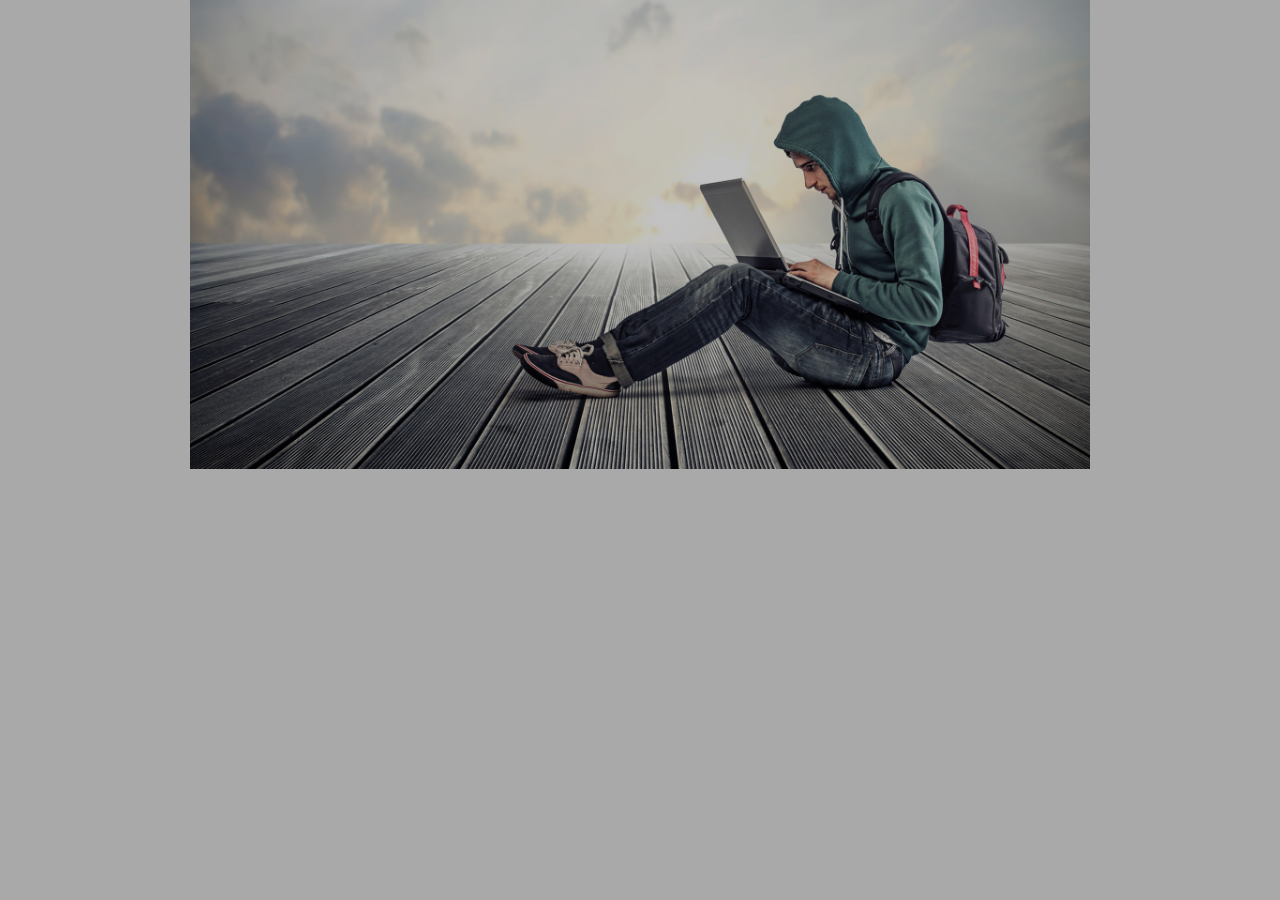
==== index.html @ 0fe96f09 "rename" ====
<!DOCTYPE html>
<html lang="pt-br">
    <head>
        <title> Projeto 1 </title>
        <meta charset="UTF-8">
        <meta name="author" content="Davi Gomes">
        <style>
            body{
                background-color: darkgray;
                width: 900px;
                margin: auto;
                background-image: url(bg-3.jpg);
                background-attachment: fixed;
                background-size: 900px;
                background-position: center top;
                background-repeat: no-repeat;
            }
        </style>
    </head>
    <body>
    </body>
</html>
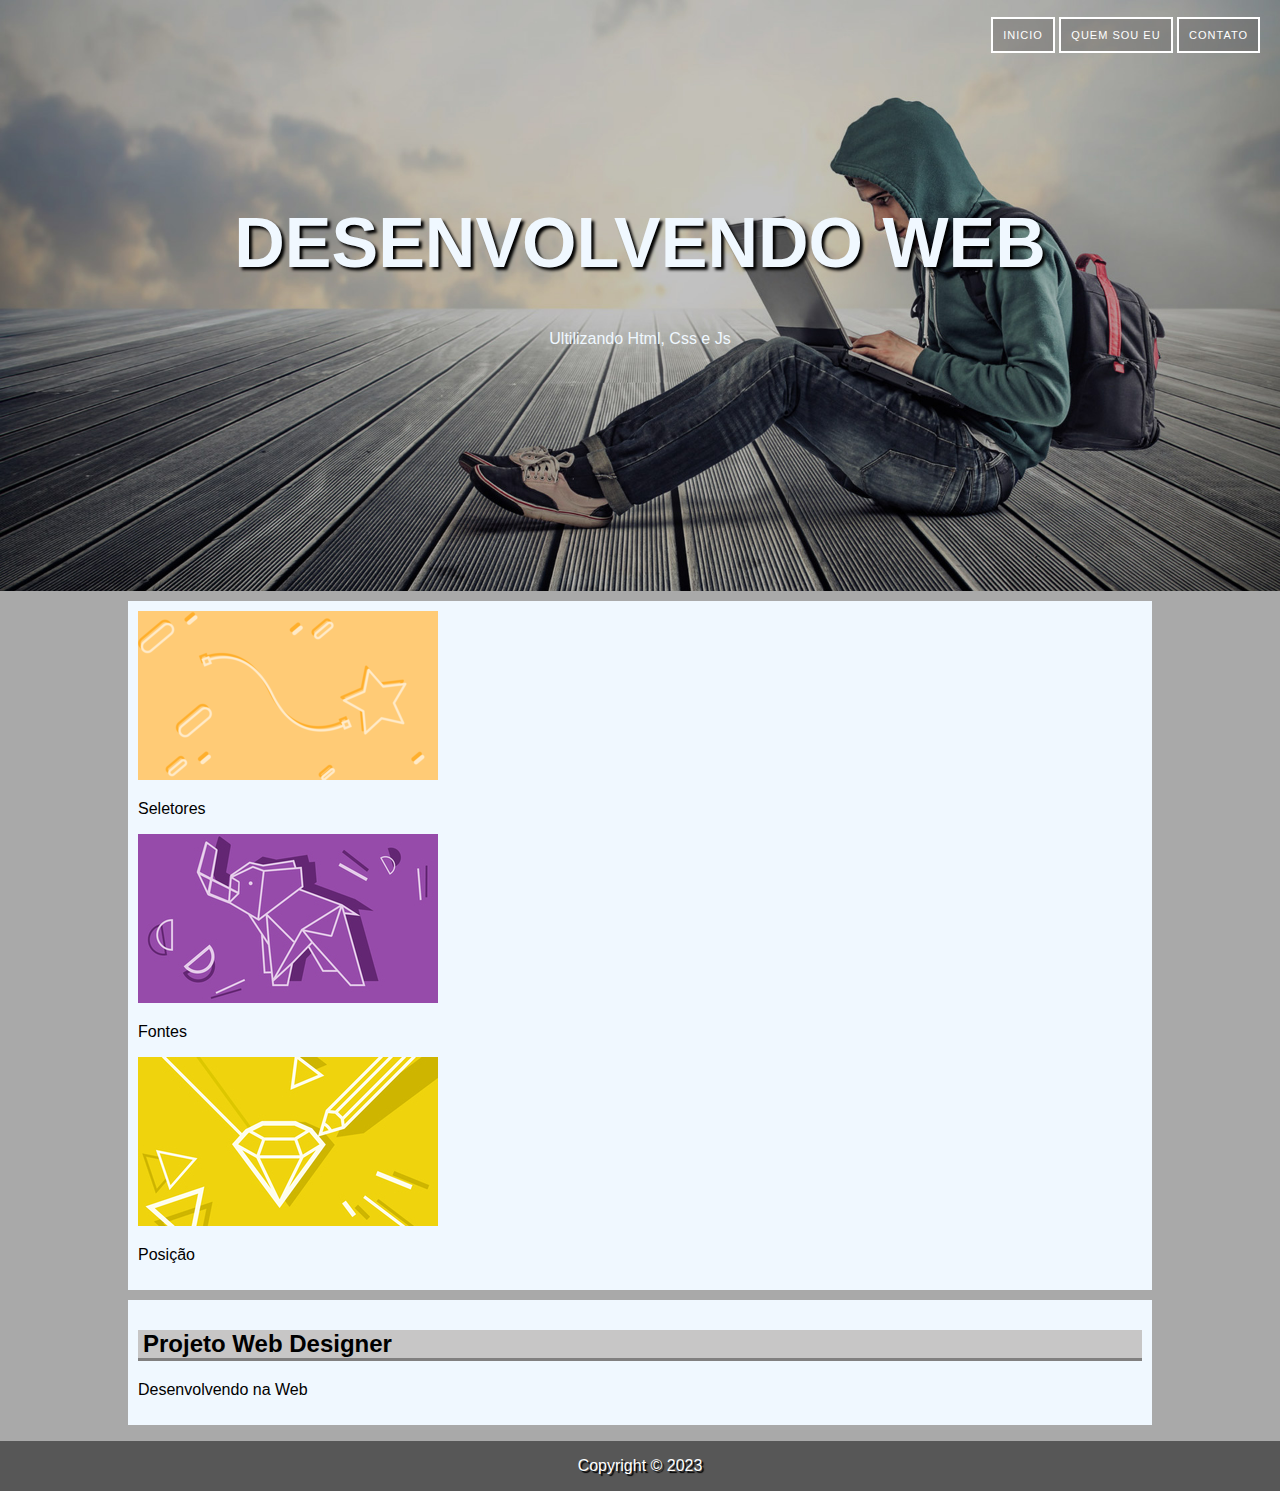
==== commit 3721c2bb: "Up Projeto1 Web" ====
--- a/index.html
+++ b/index.html
@@ -4,19 +4,48 @@
         <title> Projeto 1 </title>
         <meta charset="UTF-8">
         <meta name="author" content="Davi Gomes">
-        <style>
-            body{
-                background-color: darkgray;
-                width: 900px;
-                margin: auto;
-                background-image: url(bg-3.jpg);
-                background-attachment: fixed;
-                background-size: 900px;
-                background-position: center top;
-                background-repeat: no-repeat;
-            }
-        </style>
+        <link rel="stylesheet" href="style.css">
     </head>
     <body>
+        <div id="principal">
+            <header class="header1">
+                <nav>
+                    <ul>
+                        <li><a href="index.html">Inicio</a></li>
+                        <li><a href="#">Quem sou eu</a></li>
+                        <li><a href="#">Contato</a></li>
+                    </ul>
+                </nav>
+                <div class="div1">
+                    <h1>Desenvolvendo Web</h1>
+                    <p>Ultilizando Html, Css e Js</p>
+                </div>
+            </header>
+            <main>
+                <section class="sessao">
+                    <div class="card">
+                        <img src="imagens/card_01.png" alt="">
+                        <p>Seletores</p>
+                    </div>
+                    <div class="card">
+                        <img src="imagens/card_02.jpg" alt="">
+                        <p>Fontes</p>
+                    </div>
+                    <div class="card">
+                        <img src="imagens/card_03.jpg" alt="">
+                        <p>Posição</p>
+                    </div>
+                </section>
+                <section class="sessao">
+                    <article>
+                        <h2>Projeto Web Designer</h2>
+                        <p class="psessao">Desenvolvendo na Web</p>
+                    </article>
+                </section>
+            </main>
+            <footer>
+                <p>Copyright &copy; 2023</p>
+            </footer>
+        </div>
     </body>
 </html>
--- a/style.css
+++ b/style.css
@@ -0,0 +1,71 @@
+body{
+    font-family: 'Lucida Sans', 'Lucida Sans Regular', 'Lucida Grande', 'Lucida Sans Unicode', Geneva, Verdana, sans-serif;
+    background-color: darkgrey;
+    margin: 0;
+}
+.header1{
+    background-image: url(imagens/bg-3.jpg);
+    height: 590px;
+    background-position: right center;
+    background-size: cover;
+    border-top: 1px solid transparent;
+}
+.header1 nav li{
+    display: inline-block;
+    list-style: none;
+    border: 2px solid rgb(255, 255, 255);
+}
+.header1 nav a{
+    background-color: rgba(94, 93, 93, 0.4);
+    display: block;
+    padding: 10px;
+    color: rgb(255, 255, 255);
+    text-decoration: none;
+    text-transform: uppercase;
+    font-size: 11px;
+    letter-spacing: 1px;
+}
+.header1 nav a:hover{
+    background-color: rgba(94, 93, 93, 0.7);
+}
+.header1 nav ul{
+    text-align: right;
+    margin-right: 20px;
+}
+.div1{
+    text-align: center;
+    margin-top: 150px;
+    color: aliceblue;
+}
+.div1 h1{
+    font-size: 70px;
+    text-shadow: 3px 3px 3px black;
+    text-transform: uppercase;
+}
+main{
+    width: 80%;
+    margin: auto;
+}
+.sessao{
+    background-color: aliceblue;
+    padding: 10px;
+    margin-top: 10px;
+}
+h2{
+    background-color: rgb(199, 198, 198);
+    padding-left: 5px;
+    border-style: solid;
+    border-top: 2px;
+    border-right: 2px;
+    border-left: 2px;
+    border-color: rgb(129, 128, 128);
+}
+footer{
+    text-align: center;
+    text-shadow: 2px 2px 1px black;
+    width: 100%;
+    height: 50px;
+    background-color: rgb(87, 87, 87);
+    color: rgb(255, 255, 255);
+    line-height: 50px;
+}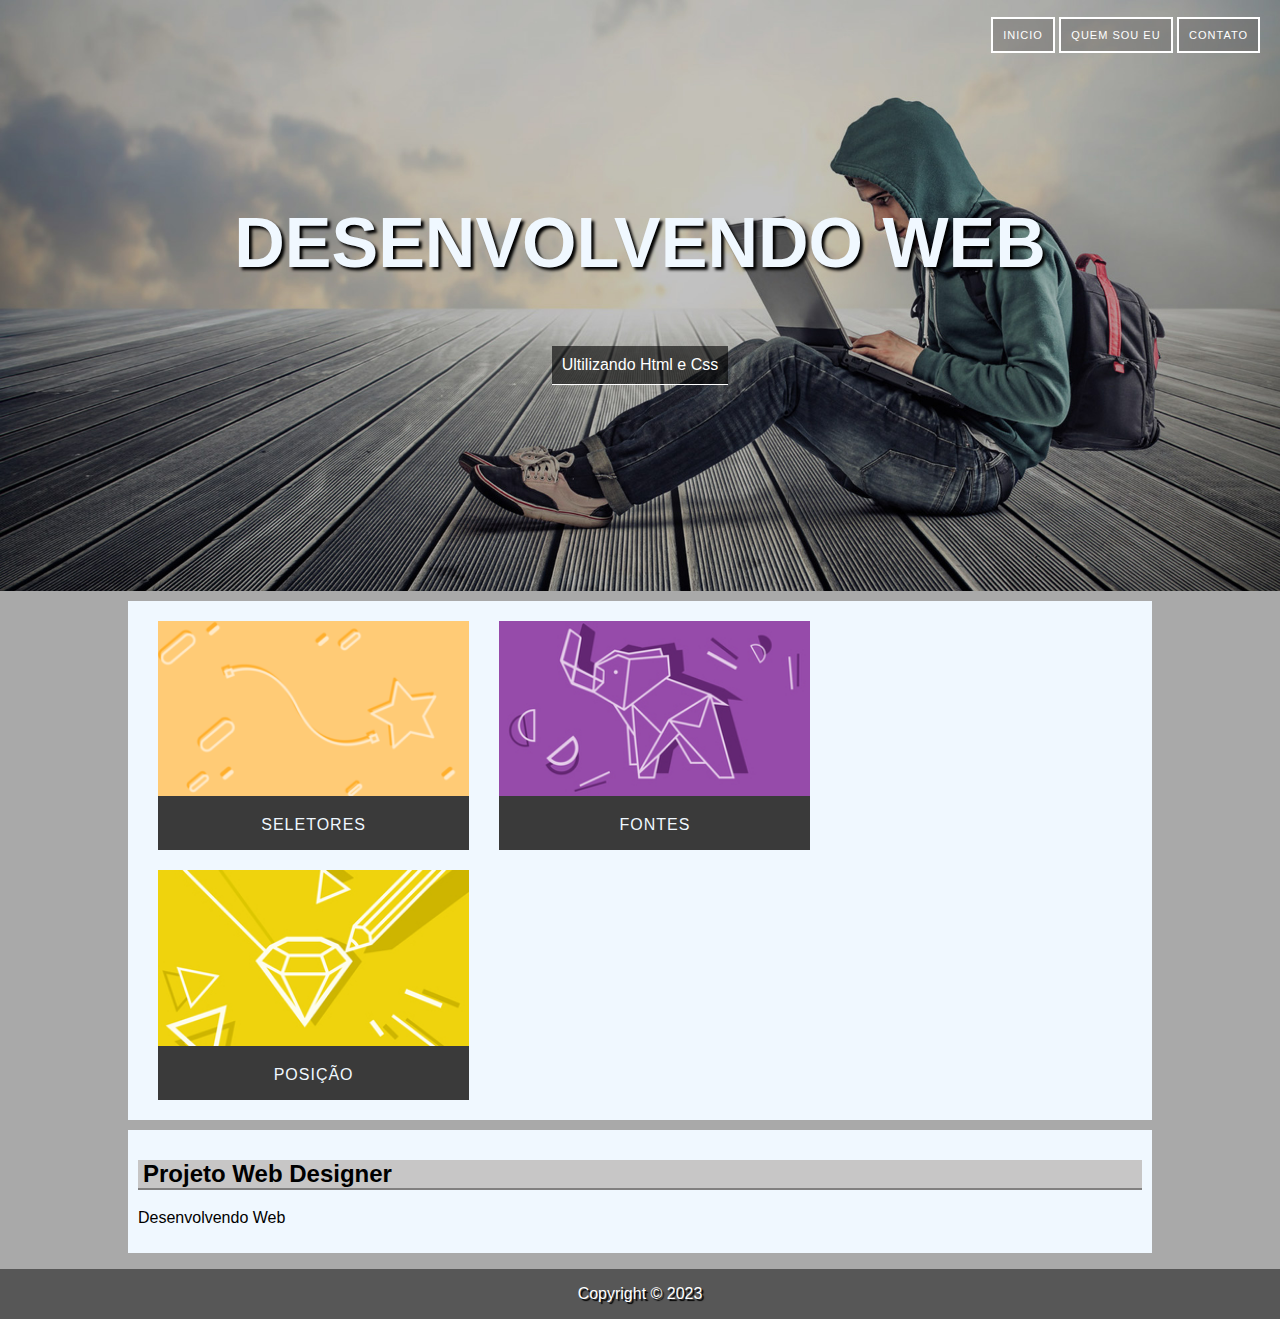
==== commit 630c2578: "update projetoweb1" ====
--- a/index.html
+++ b/index.html
@@ -18,7 +18,7 @@
                 </nav>
                 <div class="div1">
                     <h1>Desenvolvendo Web</h1>
-                    <p>Ultilizando Html, Css e Js</p>
+                    <p class="pdiv1">Ultilizando Html e Css</p>
                 </div>
             </header>
             <main>
@@ -39,7 +39,7 @@
                 <section class="sessao">
                     <article>
                         <h2>Projeto Web Designer</h2>
-                        <p class="psessao">Desenvolvendo na Web</p>
+                        <p class="psessao">Desenvolvendo Web</p>
                     </article>
                 </section>
             </main>
--- a/style.css
+++ b/style.css
@@ -42,6 +42,13 @@
     text-shadow: 3px 3px 3px black;
     text-transform: uppercase;
 }
+.pdiv1{
+    background-color: rgba(0, 0, 0, 0.6);
+    color: rgb(255, 255, 255);
+    display: inline-block;
+    padding: 10px;
+    border-bottom: 1px solid white;
+}    
 main{
     width: 80%;
     margin: auto;
@@ -50,14 +57,27 @@
     background-color: aliceblue;
     padding: 10px;
     margin-top: 10px;
+    overflow: auto;
+}
+.card{
+    background-color: rgb(58, 58, 58);
+    float: left;
+    width: 31%;
+    margin: 10px;
+    margin-left: 20px;
+    box-sizing: border-box;
+    text-align: center;
+    color: aliceblue;
+    text-transform: uppercase;
+    letter-spacing: 1px;
+}
+.card img{
+    width: 100%;
 }
 h2{
     background-color: rgb(199, 198, 198);
     padding-left: 5px;
-    border-style: solid;
-    border-top: 2px;
-    border-right: 2px;
-    border-left: 2px;
+    border-bottom: 2px solid rgb(54, 54, 54);
     border-color: rgb(129, 128, 128);
 }
 footer{
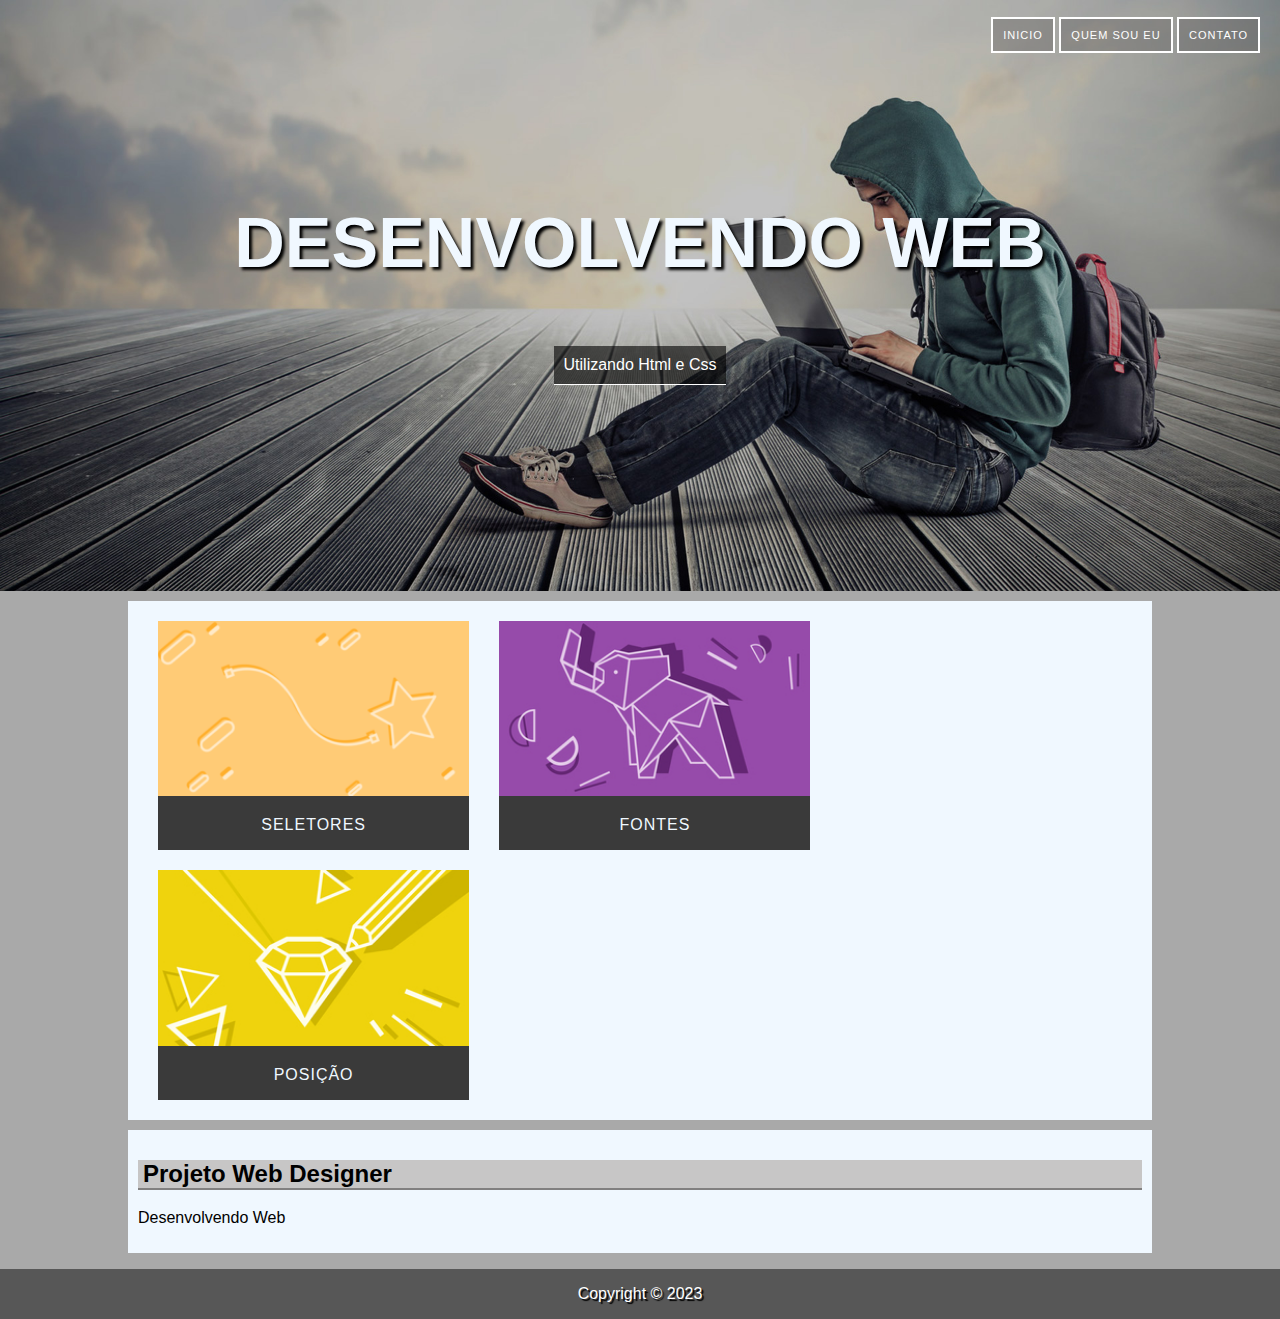
==== commit acd141ff: "Update index.html" ====
--- a/index.html
+++ b/index.html
@@ -18,7 +18,7 @@
                 </nav>
                 <div class="div1">
                     <h1>Desenvolvendo Web</h1>
-                    <p class="pdiv1">Ultilizando Html e Css</p>
+                    <p class="pdiv1">Utilizando Html e Css</p>
                 </div>
             </header>
             <main>
